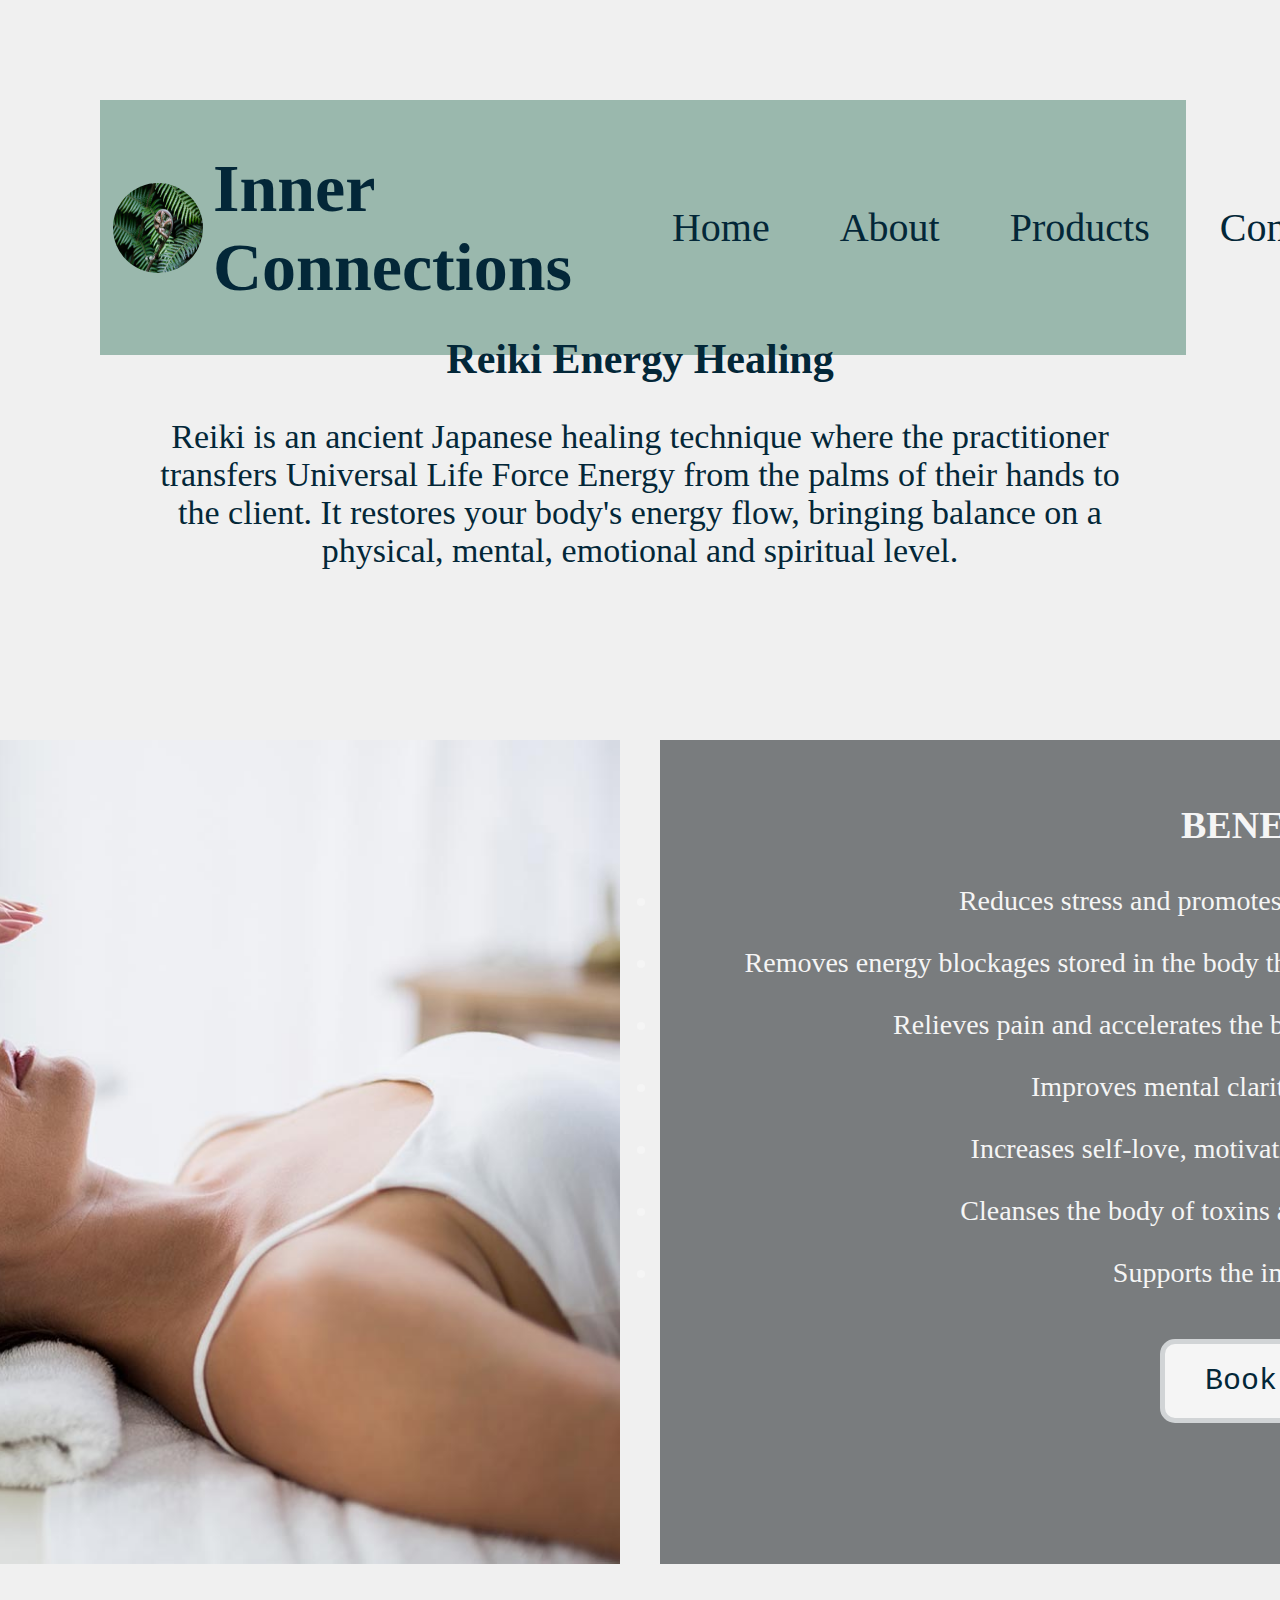
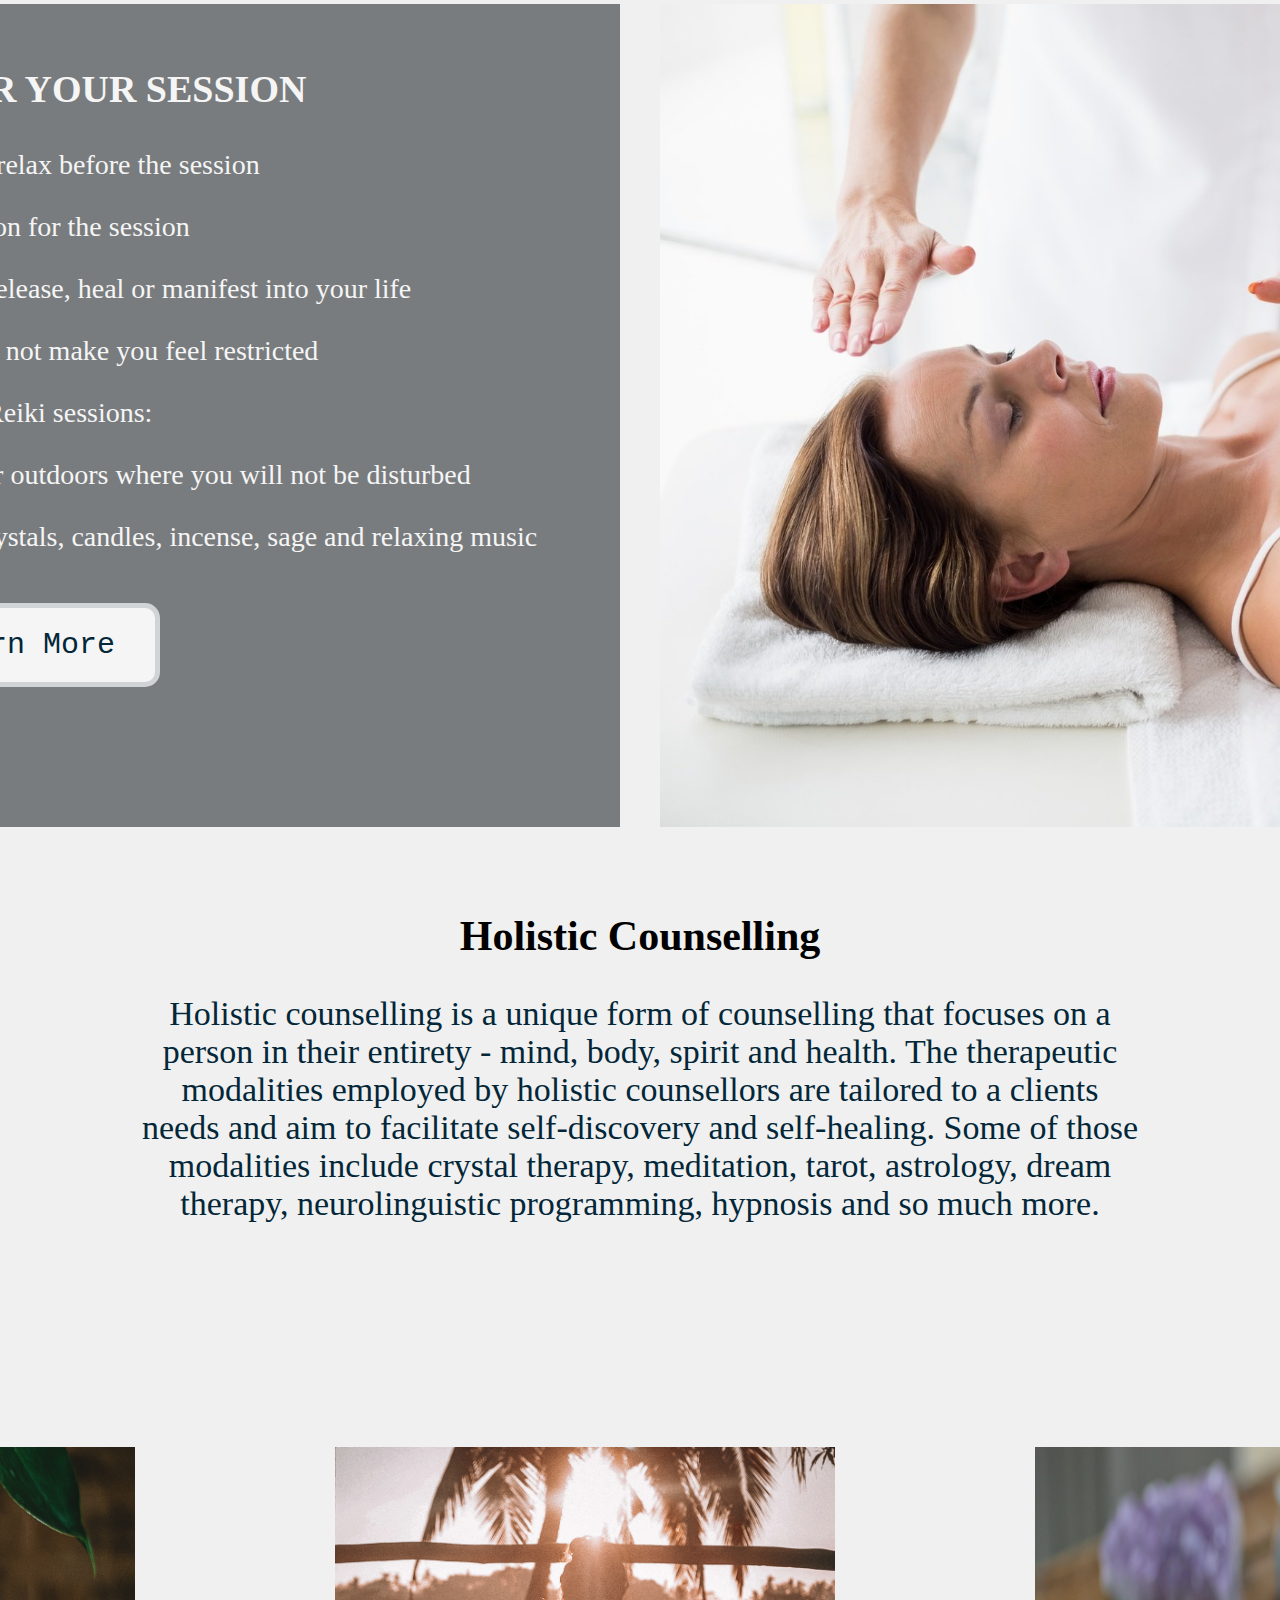
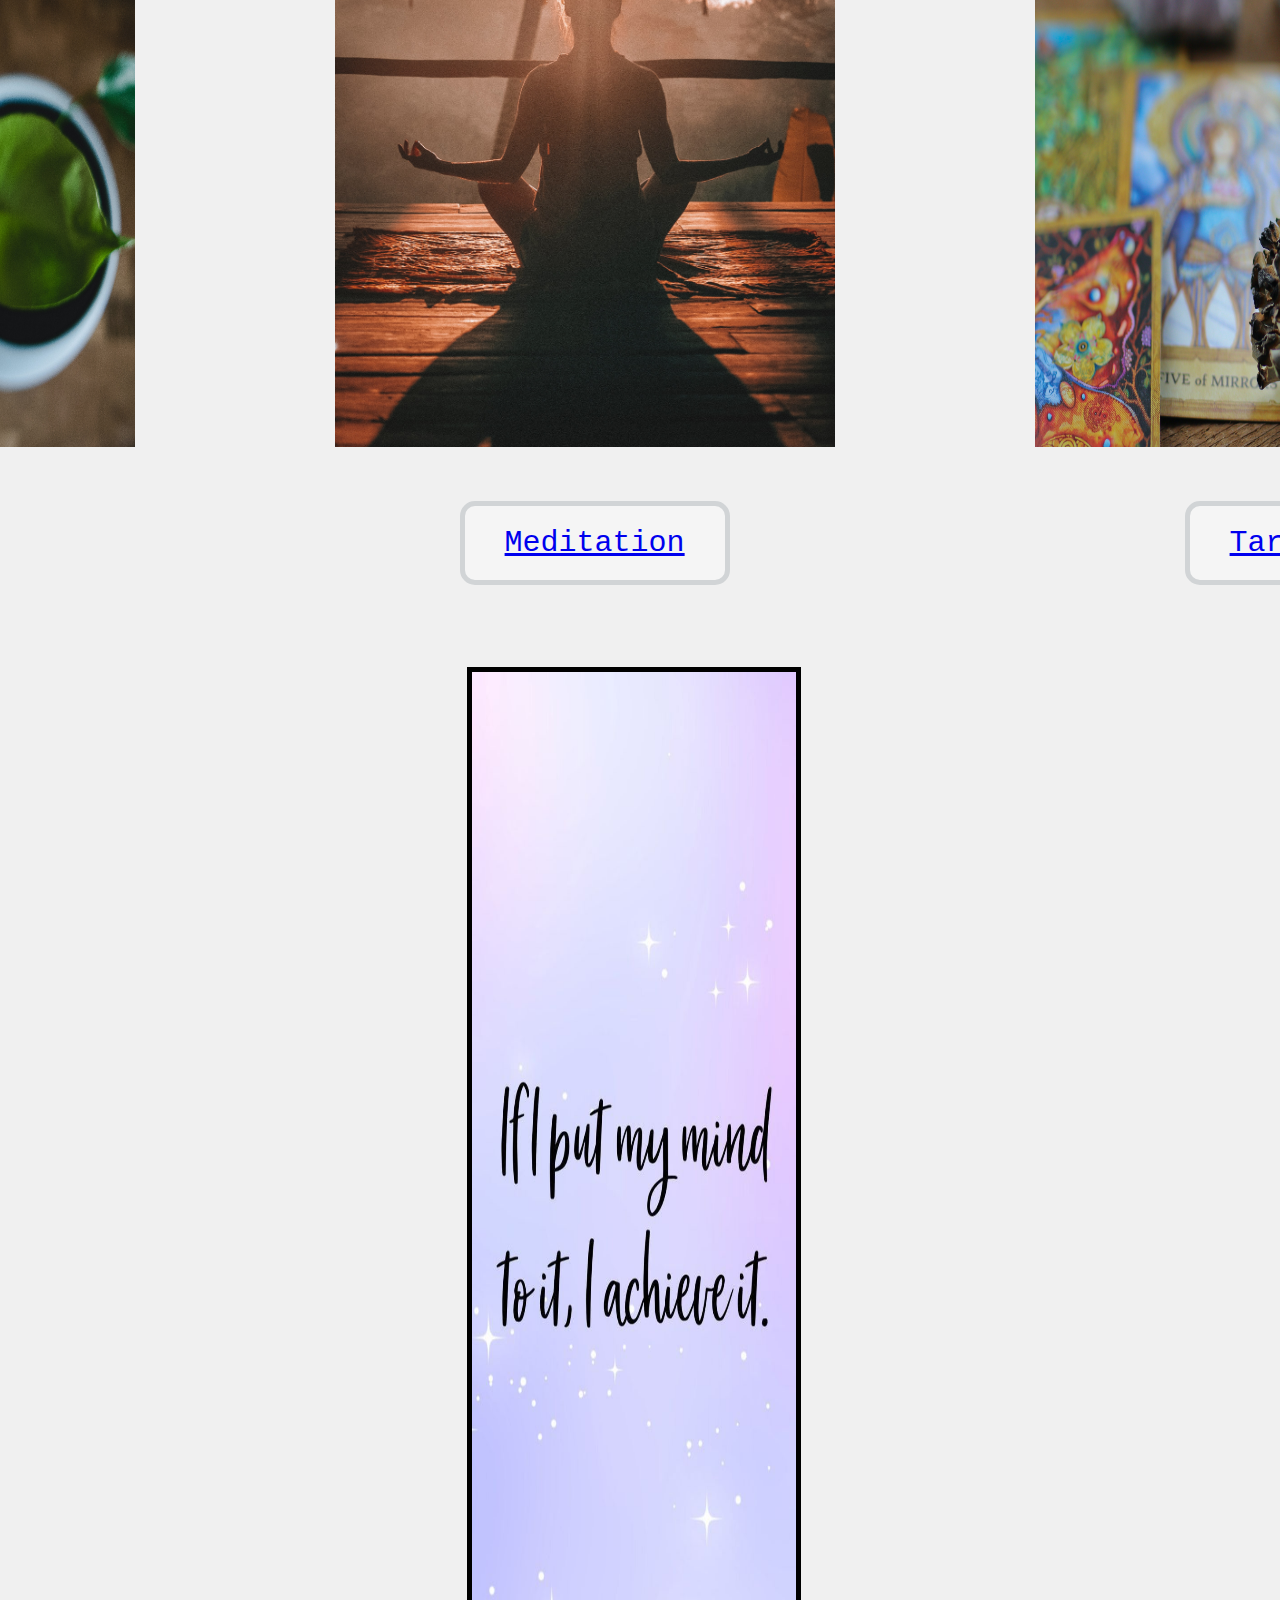
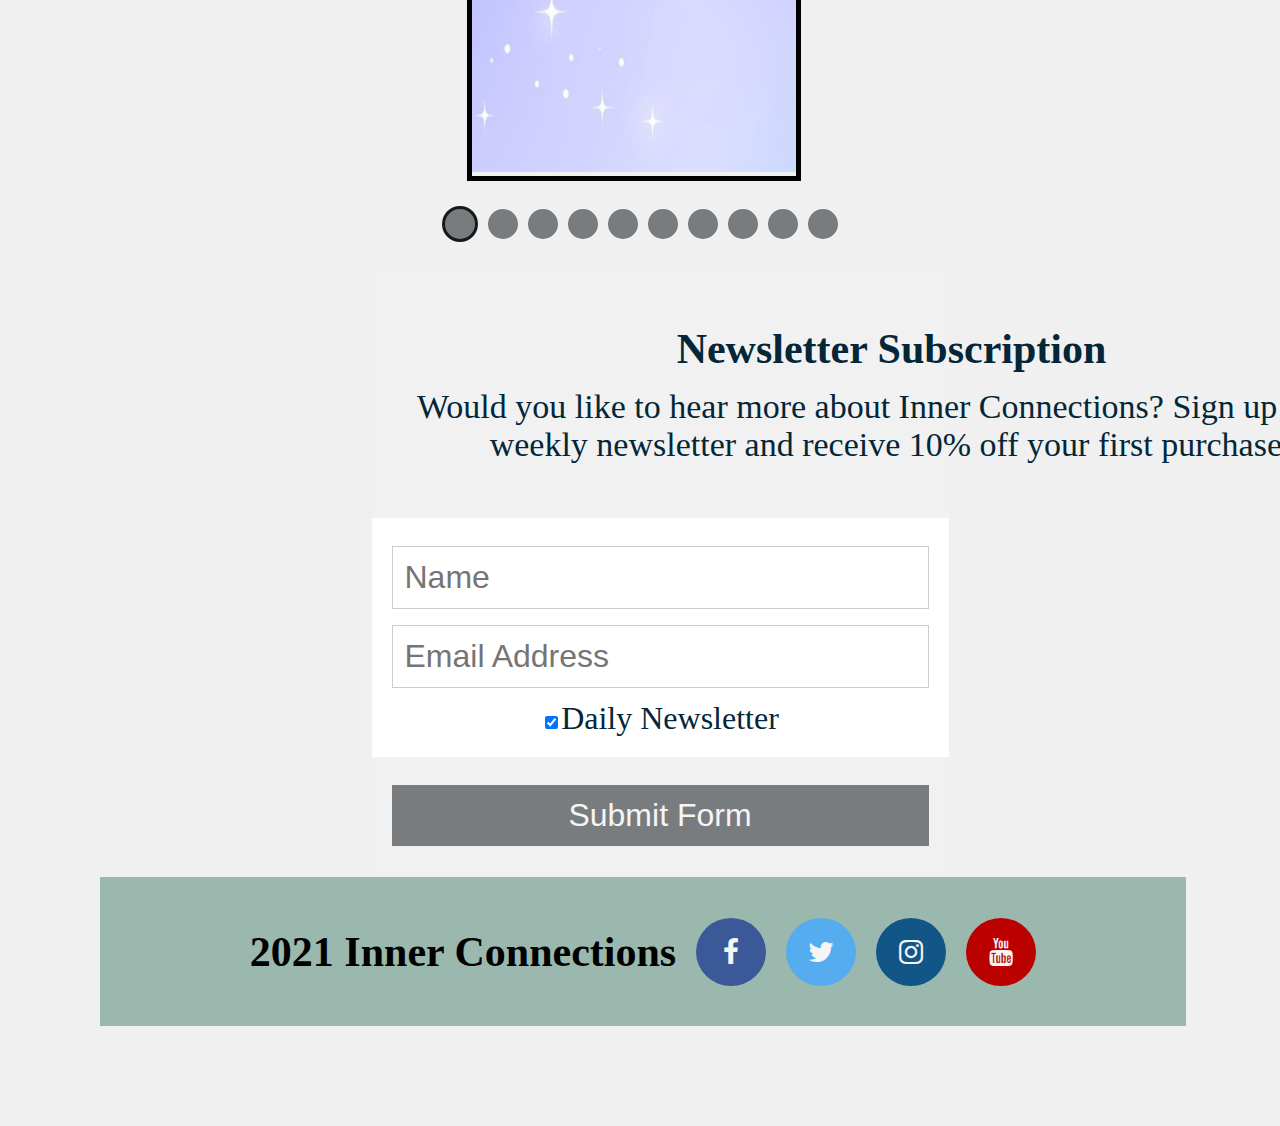
==== index.html @ 2526dccc "Initial commit" ====
<!DOCTYPE html>
<html lang="en">
<head>
  <meta charset="UTF-8">
  <meta name="viewport" content="width=device-width, initial-scale=1.0">
  <meta http-equiv="X-UA-Compatible" content="ie=edge">
  <link rel="stylesheet" href="css/main.css">
  <link rel="stylesheet" href="https://cdnjs.cloudflare.com/ajax/libs/font-awesome/4.7.0/css/font-awesome.min.css">
  <title>Inner Connections</title>
</head>
<body>

<header id="top">
<nav>
  <div class="inner_connections">
    <img class="logo" src="img/fern.jpg" alt="ic-logo">
    <h1>Inner Connections</h1>
    </div>
  <div class="navbar">
    <ul>
    <li><a href="#top">Home</a></li>
    <li><a href="#about">About</a></li>
    <li><a href="#products">Products</a></li>
    <li><a href="#contact">Contact</a></li>
    </ul>
</nav>
</header>

<section class="reiki-info">
  <div class="reiki-text">
  <h2 id="about">Reiki Energy Healing</h2>
  <p>Reiki is an ancient Japanese healing technique where the practitioner transfers Universal Life Force Energy from the palms of their hands to the client. It restores your body's energy flow, bringing balance on a physical, mental, emotional and spiritual level.</p>
  </div>
</section>

<section class="reiki-grid" width="100%" height="100%">
  <div class="reiki-row">
  <div class="reiki-column" style="background-color: #797c7e;">
    <img src="img/reiki-img1.jpeg" alt="reiki-img2" width="100%" height="100%">
  </div>
  <div class="reiki-column" style="background-color: #797c7e;">
    <h3>BENEFITS</h3>
    <ul>
    <li>Reduces stress and promotes relaxation and restful sleep</li>
    <li>Removes energy blockages stored in the body that results in physical and emotional imbalance</li>
    <li>Relieves pain and accelerates the body's natural self-healing process</li>
    <li>Improves mental clarity, memory and focus</li>
    <li>Increases self-love, motivation and sense of belonging</li>
    <li>Cleanses the body of toxins and supports organ function</li>
    <li>Supports the immune system</li>
    <button class="button1">Book Now</button>
    </ul>
  </div>
  </div>
  <div class="reiki-row">
    <div class="reiki-column" style="background-color: #797c7e;">
      <h3>PREPARING FOR YOUR SESSION</h3>
      <ul>
      <li>Give yourself time to relax before the session</li>
      <li>Set your intention for the session</li>
      <li>Think about anything you want to release, heal or manifest into your life</li>
      <li>Wear comfy clothes that do not make you feel restricted</li>
      <li>For distant Reiki sessions:</li>
      <li>Create a peaceful environment indoors or outdoors where you will not be disturbed</li>
      <li>Try using: cushions, blankets, essential oils, crystals, candles, incense, sage and relaxing music</li>
      <button class="button1">Learn More</button>
      </ul>
    </div>
    <div class="reiki-column" style="background-color: #797c7e;">
      <img src="img/reiki-img2.jpeg" alt="reiki-img1" width="100%" height="100%">
    </div>
  </div>
  </section>

  <section class="holistic-info">
    <div class="holistic-text">
      <h2 id="products">Holistic Counselling</h2>
      <p>Holistic counselling is a unique form of counselling that focuses on a person in their entirety - mind, body, spirit and health. The therapeutic modalities employed by holistic counsellors are tailored to a clients needs and aim to facilitate self-discovery and self-healing. Some of those modalities include crystal therapy, meditation, tarot, astrology, dream therapy, neurolinguistic programming, hypnosis and so much more.</p>
    </div>
  </section>

  <div class="feature_section" width="100%" height="100%">
    <div class="feature-images">
      <div class="feature_img--1">
        <img src="img/selenite.jpg" alt="feature_img 1" class="feature_img">
        <button class="imgButton"><a href="crystals.html" target="_blank">Crystals</a></button>
      </div>
      <div class="feature_img--2">
        <img src="img/meditation.jpg" alt="feature_img 2" class="feature_img">
        <button class="imgButton"><a href="meditation.html" target="_blank">Meditation</a></button>
      </div>
      <div class="feature_img--3">
        <img src="img/tarot.jpg" alt="feature_img 3" class="feature_img">
        <button class="imgButton"><a href="tarot.html" target="_blank">Tarot</a></button>
      </div>
    </div>
  </div>

  <div class="slide-container">
    <div class="slide fade">
        <img src="img/Motivational Quote 1.jpeg"></div>
    <div class="slide fade">
        <img src="img/Motivational Quote2.jpeg"></div>
    <div class="slide fade">
        <img src="img/Motivational Quotes3.jpeg"></div>
    <div class="slide fade">
        <img src="img/MotivationalQuotes4.jpeg"></div>
    <div class="slide fade">
        <img src="img/MotivationalQuote5.jpeg"></div>
    <div class="slide fade">
        <img src="img/Motivational Quotes6.jpeg"></div>
    <div class="slide fade">
        <img src="img/Motivational Quotes7.jpeg"></div>
    <div class="slide fade">
        <img src="img/Motivational Quotes8.jpeg"></div>
    <div class="slide fade">
        <img src="img/Motivational Quotes9.jpeg"></div>
    <div class="slide fade">
        <img src="img/Motivational Quote10.jpeg"></div>
  </div>

  <div>
    <a href="#" class="prev" title="Previous"<&#10094></a>
    <a href="#" class="next" title="Next"<&#10095></a>
  </div>

  <div class="dots-container">
    <span class="dot"></span>
    <span class="dot"></span>
    <span class="dot"></span>
    <span class="dot"></span>
    <span class="dot"></span>
    <span class="dot"></span>
    <span class="dot"></span>
    <span class="dot"></span>
    <span class="dot"></span>
    <span class="dot"></span>
  </div>

  <form action="/action_page.php">
    <div class="container" id="contact">
      <h2>Newsletter Subscription</h2>
      <p>Would you like to hear more about Inner Connections? Sign up to our weekly newsletter and receive 10% off your first purchase!</p>
    </div>

    <div class="container" style="background-color:white">
      <input type="text" placeholder="Name" name="name" required>
      <input type="text" placeholder="Email Address" name="mail" required>
      <label>
        <input type="checkbox" checked="checked" name="subscribe">Daily Newsletter
      </label>
    </div>

    <div class="container">
      <input type="submit" value="Submit Form">
    </div>
  </form>

  <!-- <section class="playlist-container">
    <div class="playlist">
      <h4>Meditation Playlist</h4>
    </div>
  </section> -->

  <footer>
    <h2>2021 Inner Connections</h2>
    <a href="#" class="fa fa-facebook"></a>
    <a href="#" class="fa fa-twitter"></a>
    <a href="#" class="fa fa-instagram"></a>
    <a href="#" class="fa fa-youtube"></a>
  </footer>

  <script src="js/script.js"></script>
</body>
</html>
---- css/main.css ----
body {
  margin: 100px;
  padding: 0;
  background: rgb(240, 240, 240);
  font-family: 'Enriqueta', 'Arial', serif;
}

header {
  height: 120px;
  font-size: 34px;
  font-family: fantasy;
}

nav {
  display: flex;
  width: 100%;
  align-items: center;
  justify-content: space-between;
  border-top-style: double;
  border-bottom-style: double;
  border-left-style: double;
  border-right-style: double;
  border-color: transparent;
  background-color: #9ab8ad;
}

.navbar ul,
.navbar li {
  display: flex;
  padding-left: 50px;
  padding-right: 20px;
  list-style: none;
}

.navbar a {
  display: flex;
  text-decoration: none;
  font-size: 40px;
  color: #032738
}

.inner_connections {
  display: flex;
  align-items: center;
  color: #032738;
}

.logo {
  width: 90px;
  height: 90px;
  margin: 10px;
  border-radius: initial;
  border-radius: 180px;
}

.reiki-info {
  height: 320px;
  margin: 40px;
  margin-top: 80px;
  text-align: center;
  color: #032738;
}

.reiki-text {
  display: inline-block;
  font-family: fantasy;
}

.reiki-info h2 {
  display: flex;
  justify-content: center;
  align-items: center;
  font-size: 42px;
}

.reiki-info p {
  inline-size: 1000px;
  text-align: center;
  font-size: 34px;
}

.reiki-grid {
  display: grid;
  margin-top: 120px;
  margin-bottom: 50px;
  justify-content: center;
  grid-gap: 40px;
  grid-template-columns: minmax(2500px, 1000px);
  color: whitesmoke;
  font-family: fantasy;
}

.reiki-row {
  display: flex;
  column-gap: 40px;
}

.reiki-column {
  flex: 50%;
}

.reiki-row ul {
  display: inline;
  align-items: center;
  text-align: center;
  font-size: 28px;
}

.reiki-column li {
  margin-top: 30px;
}

.reiki-row h3 {
  display: flex;
  margin-bottom: -50px;
  line-height: 2.5;
  justify-content: center;
  text-align: center;
  font-size: 38px;
}

@media screen and (max-width: 600px) {
  .reiki-column {
    width: 100%
  }
}

.button1,
.imgButton {
  display: flex;
  margin: 10px 10px;
  margin-left: 500px;
  margin-top: 50px;
  padding: 20px 40px;
  justify-content: center;
  align-items: center;
  transition-duration: 0.5s;
  cursor: pointer;
  background-color: whitesmoke;
  border: 5px solid #d1d4d6;
  border-radius: 15px;
  color: whitesmoke;
  text-align: center;
  text-decoration: none;
  font-family: monospace;
  font-size: 30px;
  color: #032738;
}

.imgButton {
  margin-left: 25%;
  margin-top: 50px;
}

.button1:hover,
.imgButton:hover {
  background-color: #d1d4d6;
  color: whitesmoke;
}

.holistic-info {
  display: block;
  height: 320px;
  margin: 40px;
  text-align: center;
  position: relative;
  font-family: fantasy;
}

.holistic-text {
  display: inline-block;
}

.holistic-info h2 {
  display: flex;
  justify-content: center;
  align-items: center;
  font-size: 42px;
}

.holistic-info p {
  inline-size: 1000px;
  text-align: center;
  font-style: normal;
  font-size: 34px;
  color: #032738;
}

.feature_section {
  display: flex;
  width: 65%;
  height: 800px;
  margin-left: 17%;
  margin-right: 9%;
  margin-top: 160px;
  padding-top: 70px;
  justify-content: center;
}

.feature-images {
  display: grid;
  margin-top: 20px;
  grid-gap: 200px;
}

.feature_img {
  width: 500px;
  height: 600px;
}

.feature_img--1 {
  grid-column-start: 1;
  grid-column-end: 3;
  grid-row-start: 1;
  grid-row-end: 3;
}

.feature_img--2 {
  grid-column-start: 3;
  grid-column-end: 5;
  grid-row-start: 1;
  grid-row-end: 3;
}

.feature_img--3 {
  grid-column-start: 5;
  grid-column-end: 9;
  grid-row-start: 1;
  grid-row-end: 3;
}

.slide-container {
  display: inline-block;
  margin-left: 34%;
  margin-top: 40px;
  width: 30%;
  justify-content: center;
  align-items: center;
  border-top-style: solid;
  border-bottom-style: solid;
  border-left-style: solid;
  border-right-style: solid;
  border-color: black;
  border-width: thick;
}

.slide-container .slide {
  display: flex;
  width: 100%;
}

.slide-container .slide img {
  width: 100%;
  height: 1100px;
}

.dots-container {
  display: flex;
  padding: 20px;
  justify-content: center;
  align-items: center;
}

.dots-container .dot {
  width: 30px;
  height: 30px;
  margin: 5px;
  cursor: pointer;
  border-radius: 50%;
  background-color: #797c7e;
}

.dots-container .dot.active {
  border: 3px solid rgba(0, 0, 0, 0.8);
}

form {
  border: 3px solid #f1f1f1;
  font-family: Arial;
}

.container {
  display: inline-grid;
  width: 50%;
  margin-right: 20%;
  margin-left: 25%;
  padding: 20px;
  justify-items: center;
  align-items: center;
  background-color: #f1f1f1;
  font-size: xx-large;
  color: #032738;
  font-family: fantasy;
}

.container h2 {
  display: flex;
  justify-content: center;
  align-items: center;
  font-size: 42px;
}

.container p {
  margin-top: -20px;
  inline-size: 1000px;
  text-align: center;
  font-style: normal;
  font-size: 34px;
}

input[type=text], input[type=submit] {
  display: inline-block;
  width: 100%;
  padding: 12px;
  margin: 8px 0;
  box-sizing: border-box;
  border: 1px solid #ccc;
  font-size: xx-large;
}

input[type=checkbox] {
  margin-top: 20px;
}

/* input[type='checkbox'] {
    -webkit-appearance:none;
    width:30px;
    height:30px;
    background:white;
    border-radius:5px;
    border:2px solid #555;
}
input[type='checkbox']:checked {
    background: #abd;
} */

input[type=submit] {
  border: none;
  cursor: pointer;
  background-color: #797c7e;
  color: whitesmoke;
  font-size: xx-large;
}

input[type=submit]:hover {
  opacity: 0.8;
}

footer {
  display: flex;
  width: 100%;
  height: 143.2px;
  grid-gap: 20px;
  justify-content: center;
  align-items: center;
  border-top-style: double;
  border-bottom-style: double;
  border-left-style: double;
  border-right-style: double;
  border-color: transparent;
  background-color: #9ab8ad;
  font-size: 28px;
  font-family: fantasy;
}

.fa {
  width: 30px;
  padding: 20px;
  text-align: center;
  text-decoration: none;
  border-radius: 50%;
  font-size: 30px;
}

.fa:hover {
    opacity: 0.7;
}

.fa-facebook {
  background: #3B5998;
  color: whitesmoke;
}

.fa-twitter {
  background: #55ACEE;
  color: whitesmoke;
}

.fa-youtube {
  background: #bb0000;
  color: whitesmoke;
}

.fa-instagram {
  background: #125688;
  color: whitesmoke;
}

/* Color Palette

Background colors:
1. rgb(240, 240, 240)
2. #9ab8ad
3. #797c7e
4. rgba(0, 0, 0, 0.8)
5. #f1f1f1
6. #3B5998
7. #55ACEE
8. #125688
9. #bb0000

Border colors:
1. #d1d4d6
2. rgba(0, 0, 0, 0.8)
3. #f1f1f1
4. #ccc

Font colors:
1. #032738
2. whitesmoke



/
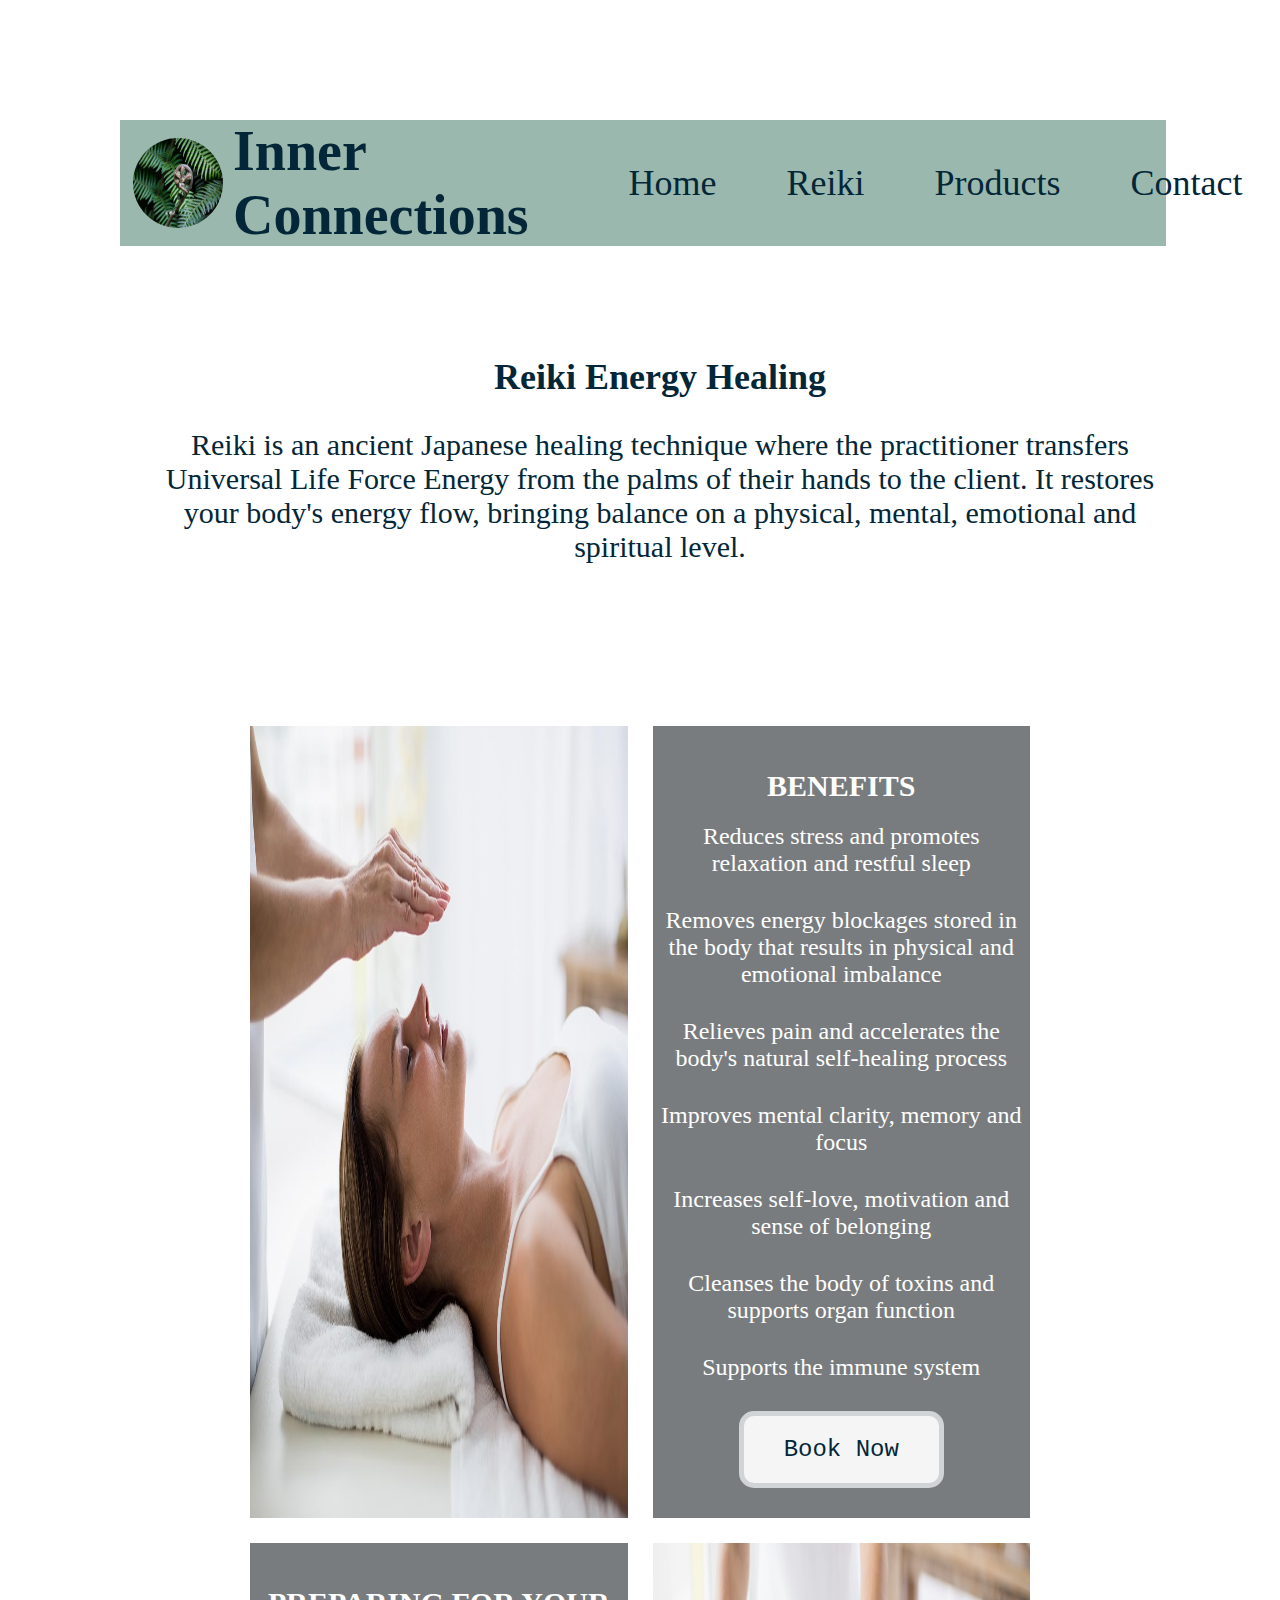
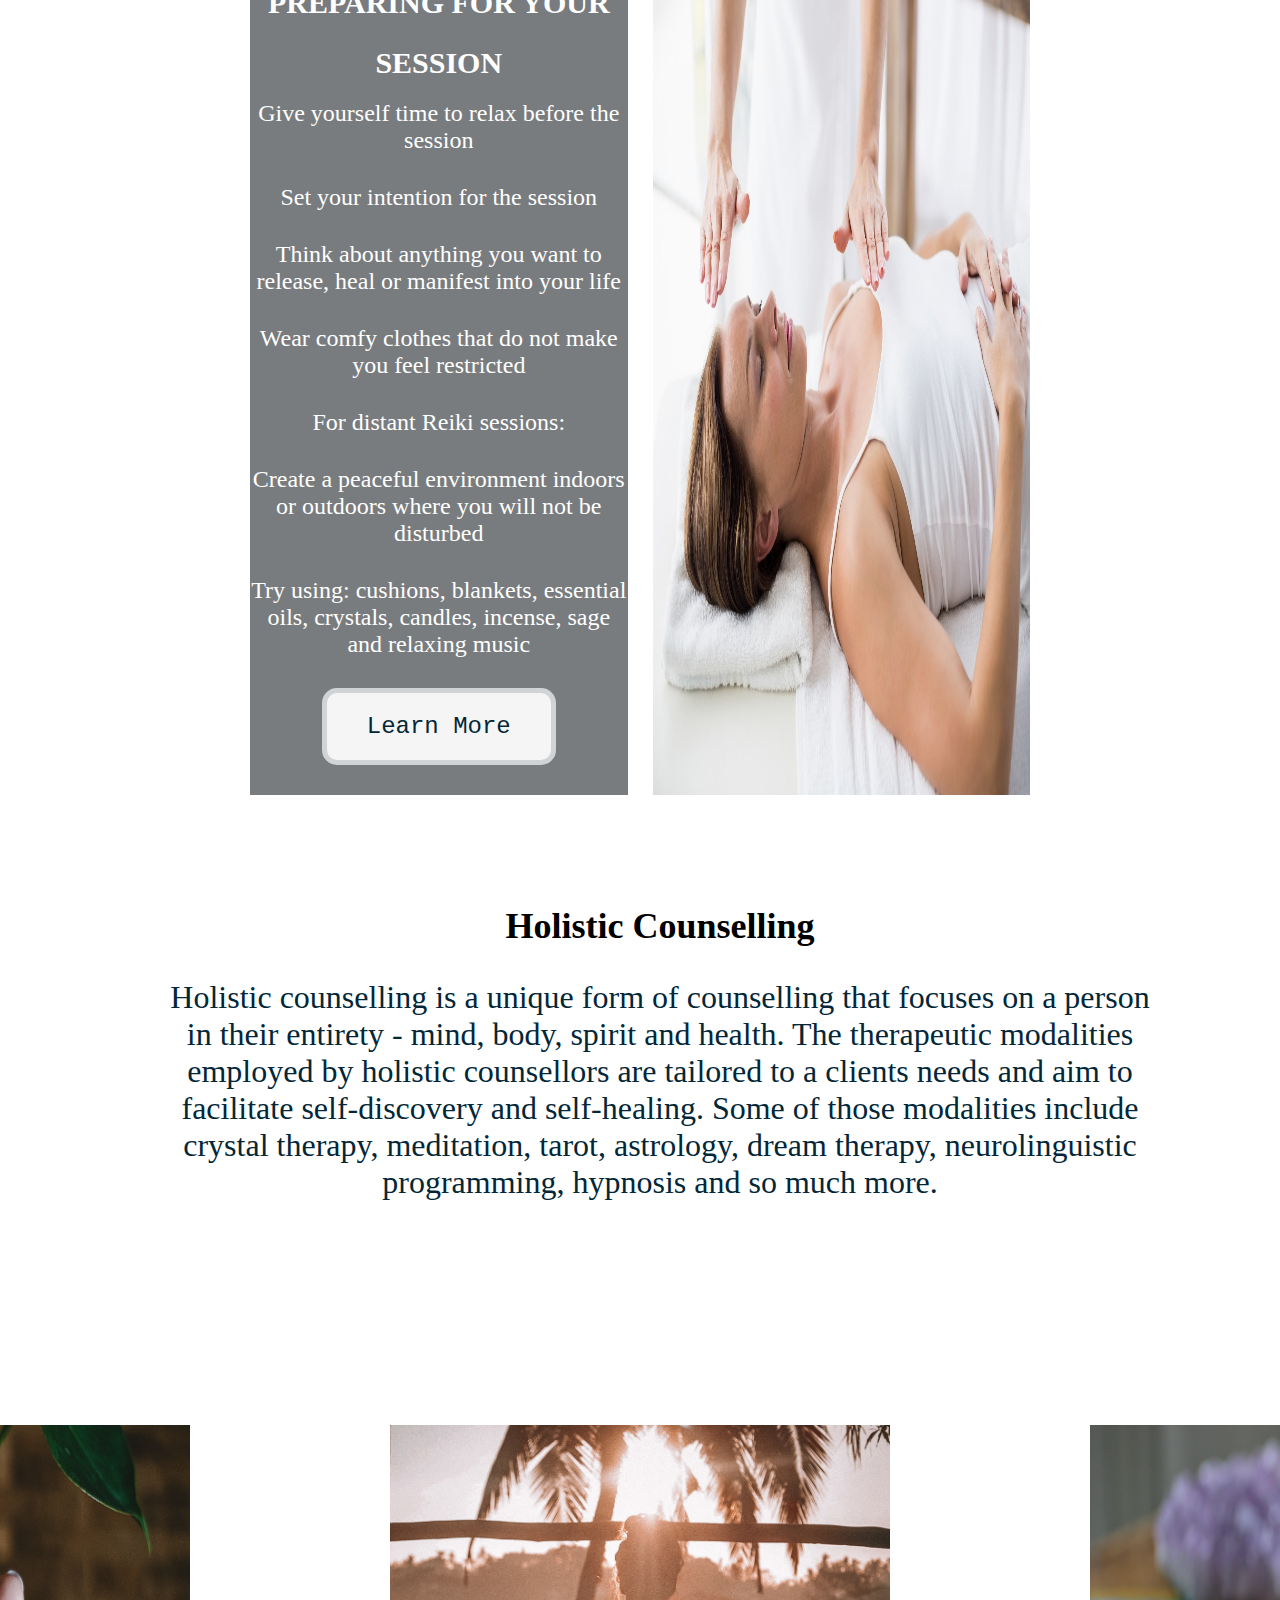
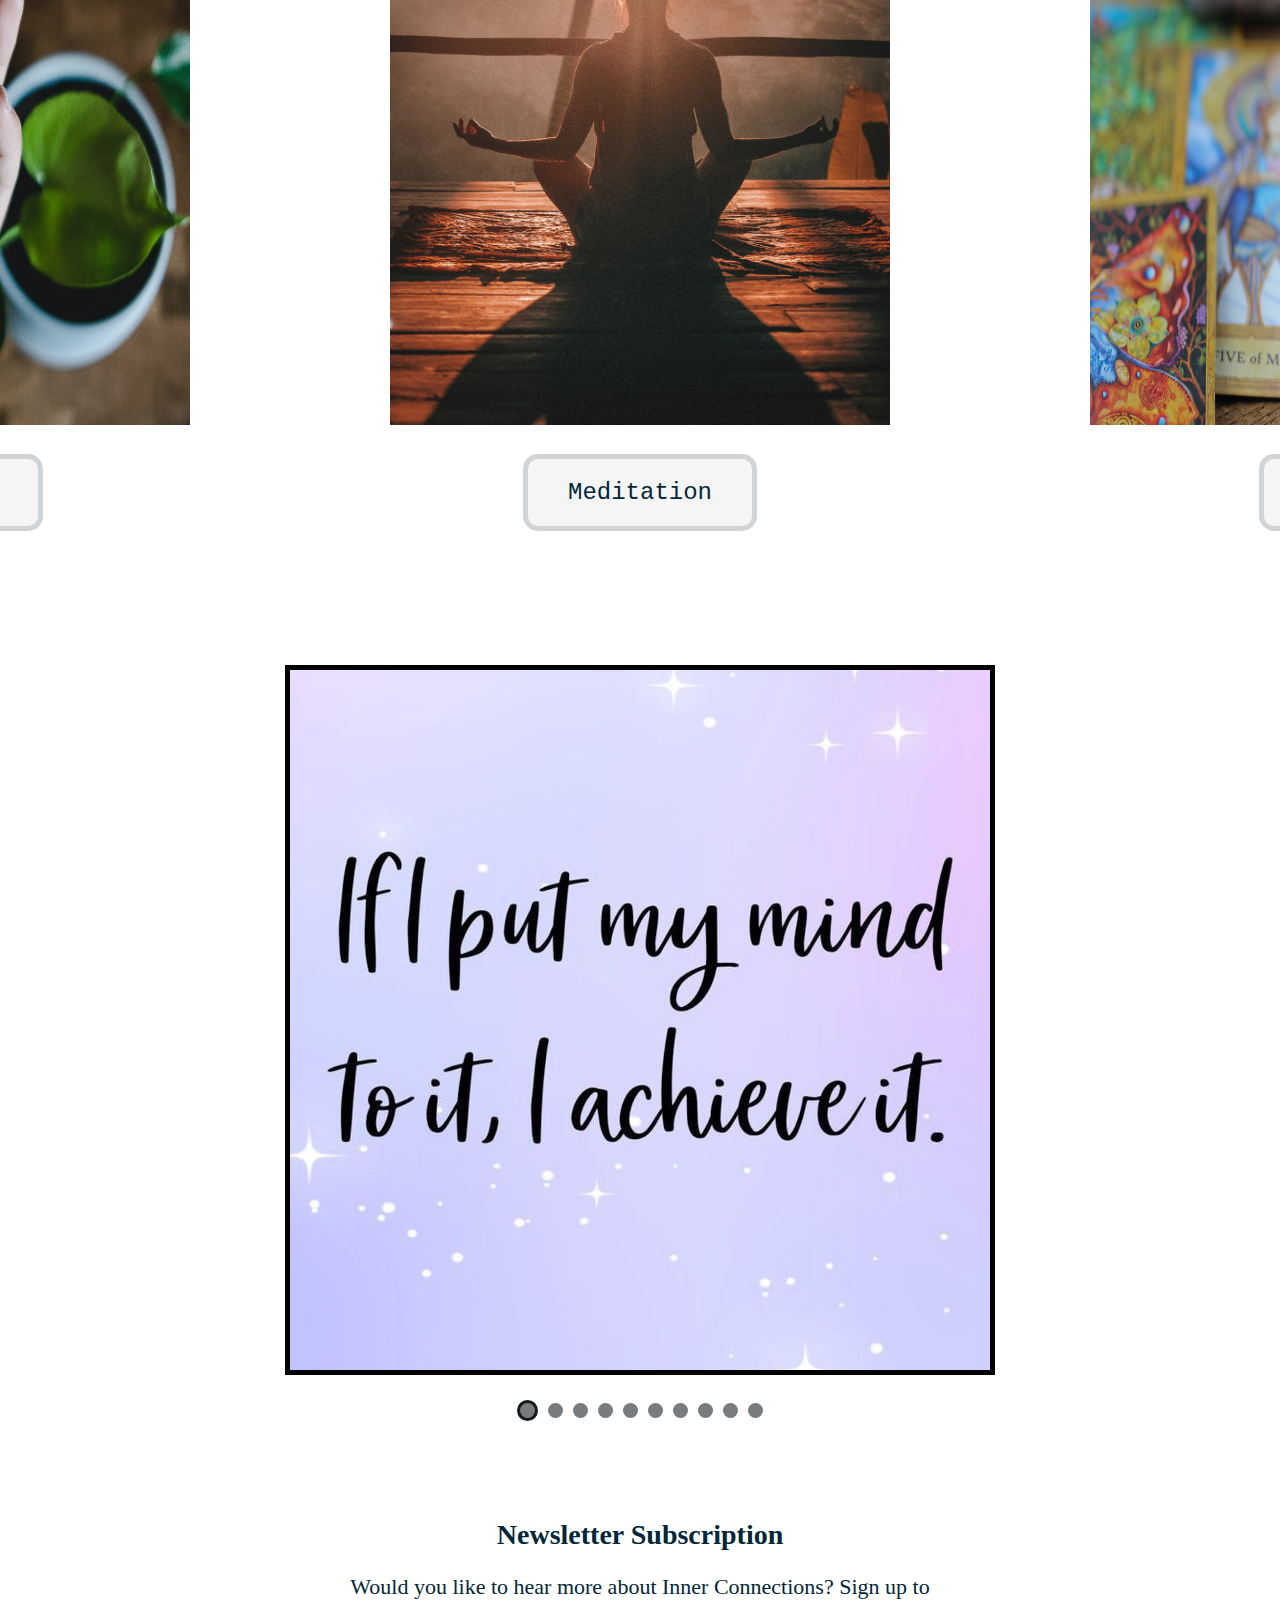
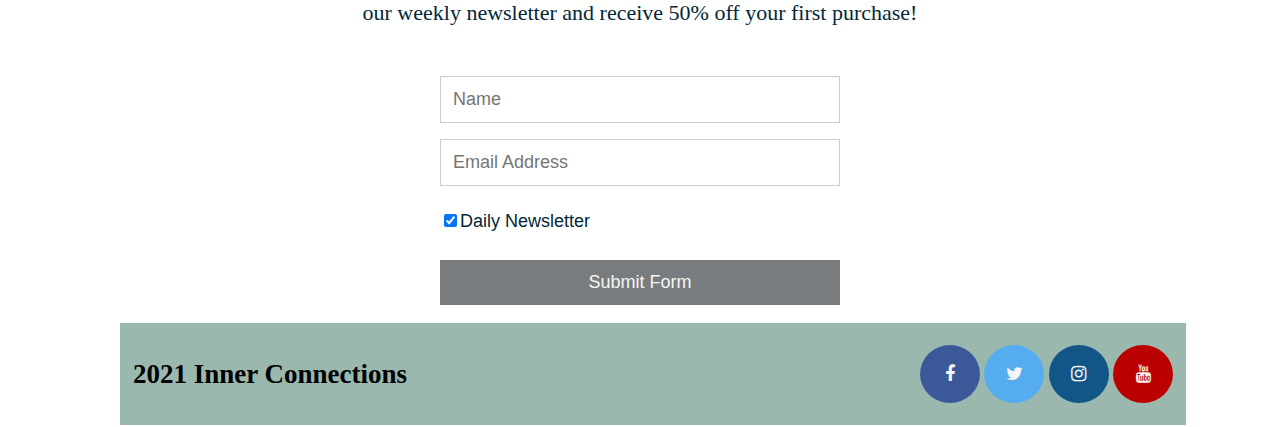
==== commit 05966d72: "Update the content on the homepage" ====
--- a/index.html
+++ b/index.html
@@ -19,7 +19,7 @@
   <div class="navbar">
     <ul>
     <li><a href="#top">Home</a></li>
-    <li><a href="#about">About</a></li>
+    <li><a href="#reiki">Reiki</a></li>
     <li><a href="#products">Products</a></li>
     <li><a href="#contact">Contact</a></li>
     </ul>
@@ -28,15 +28,14 @@
 
 <section class="reiki-info">
   <div class="reiki-text">
-  <h2 id="about">Reiki Energy Healing</h2>
+  <h2 id="reiki">Reiki Energy Healing</h2>
   <p>Reiki is an ancient Japanese healing technique where the practitioner transfers Universal Life Force Energy from the palms of their hands to the client. It restores your body's energy flow, bringing balance on a physical, mental, emotional and spiritual level.</p>
   </div>
 </section>
 
-<section class="reiki-grid" width="100%" height="100%">
-  <div class="reiki-row">
+<section class="reiki-grid" height="100%">
   <div class="reiki-column" style="background-color: #797c7e;">
-    <img src="img/reiki-img1.jpeg" alt="reiki-img2" width="100%" height="100%">
+    <img src="img/reiki-img1.jpeg" alt="reiki-img1" width="100%" height="100%">
   </div>
   <div class="reiki-column" style="background-color: #797c7e;">
     <h3>BENEFITS</h3>
@@ -51,8 +50,6 @@
     <button class="button1">Book Now</button>
     </ul>
   </div>
-  </div>
-  <div class="reiki-row">
     <div class="reiki-column" style="background-color: #797c7e;">
       <h3>PREPARING FOR YOUR SESSION</h3>
       <ul>
@@ -67,9 +64,8 @@
       </ul>
     </div>
     <div class="reiki-column" style="background-color: #797c7e;">
-      <img src="img/reiki-img2.jpeg" alt="reiki-img1" width="100%" height="100%">
+      <img src="img/reiki-img2.jpeg" alt="reiki-img2" width="100%" height="100%">
     </div>
-  </div>
   </section>
 
   <section class="holistic-info">
@@ -98,23 +94,23 @@
 
   <div class="slide-container">
     <div class="slide fade">
-        <img src="img/Motivational Quote 1.jpeg"></div>
+        <img src="img/Motivational Quote1.jpeg"></div>
     <div class="slide fade">
         <img src="img/Motivational Quote2.jpeg"></div>
     <div class="slide fade">
-        <img src="img/Motivational Quotes3.jpeg"></div>
+        <img src="img/Motivational Quote3.jpeg"></div>
     <div class="slide fade">
-        <img src="img/MotivationalQuotes4.jpeg"></div>
+        <img src="img/Motivational Quote4.jpeg"></div>
     <div class="slide fade">
-        <img src="img/MotivationalQuote5.jpeg"></div>
+        <img src="img/Motivational Quote5.jpeg"></div>
     <div class="slide fade">
-        <img src="img/Motivational Quotes6.jpeg"></div>
+        <img src="img/Motivational Quote6.jpeg"></div>
     <div class="slide fade">
-        <img src="img/Motivational Quotes7.jpeg"></div>
+        <img src="img/Motivational Quote7.jpeg"></div>
     <div class="slide fade">
-        <img src="img/Motivational Quotes8.jpeg"></div>
+        <img src="img/Motivational Quote8.jpeg"></div>
     <div class="slide fade">
-        <img src="img/Motivational Quotes9.jpeg"></div>
+        <img src="img/Motivational Quote9.jpeg"></div>
     <div class="slide fade">
         <img src="img/Motivational Quote10.jpeg"></div>
   </div>
@@ -140,7 +136,7 @@
   <form action="/action_page.php">
     <div class="container" id="contact">
       <h2>Newsletter Subscription</h2>
-      <p>Would you like to hear more about Inner Connections? Sign up to our weekly newsletter and receive 10% off your first purchase!</p>
+      <p>Would you like to hear more about Inner Connections? Sign up to our weekly newsletter and receive 50% off your first purchase!</p>
     </div>
 
     <div class="container" style="background-color:white">
@@ -162,12 +158,15 @@
     </div>
   </section> -->
 
-  <footer>
+    <div id="footer">
     <h2>2021 Inner Connections</h2>
-    <a href="#" class="fa fa-facebook"></a>
-    <a href="#" class="fa fa-twitter"></a>
-    <a href="#" class="fa fa-instagram"></a>
-    <a href="#" class="fa fa-youtube"></a>
+    <div>
+      <a href="#social-media" class="fa fa-facebook"></a>
+      <a href="#social-media" class="fa fa-twitter"></a>
+      <a href="#social-media" class="fa fa-instagram"></a>
+      <a href="#social-media" class="fa fa-youtube"></a>
+    </div>
+    </div>
   </footer>
 
   <script src="js/script.js"></script>
--- a/css/main.css
+++ b/css/main.css
@@ -1,19 +1,24 @@
-body {
-  margin: 100px;
+body, html {
+  margin: 60px;
   padding: 0;
-  background: rgb(240, 240, 240);
+  height: 100%;
   font-family: 'Enriqueta', 'Arial', serif;
 }
 
+a {
+  text-decoration: none;
+  color: #032738;
+}
+
 header {
+  font-size: 28px;
+  font-family: fantasy;
+}
+
+nav {
+  display: flex;
+  width: 100%;
   height: 120px;
-  font-size: 34px;
-  font-family: fantasy;
-}
-
-nav {
-  display: flex;
-  width: 100%;
   align-items: center;
   justify-content: space-between;
   border-top-style: double;
@@ -34,8 +39,7 @@
 
 .navbar a {
   display: flex;
-  text-decoration: none;
-  font-size: 40px;
+  font-size: 36px;
   color: #032738
 }
 
@@ -70,67 +74,54 @@
   display: flex;
   justify-content: center;
   align-items: center;
-  font-size: 42px;
+  font-size: 36px;
 }
 
 .reiki-info p {
   inline-size: 1000px;
   text-align: center;
-  font-size: 34px;
+  font-size: 30px;
 }
 
 .reiki-grid {
   display: grid;
-  margin-top: 120px;
+  margin: auto;
+  margin-top: 80px;
   margin-bottom: 50px;
   justify-content: center;
-  grid-gap: 40px;
-  grid-template-columns: minmax(2500px, 1000px);
-  color: whitesmoke;
-  font-family: fantasy;
-}
-
-.reiki-row {
-  display: flex;
-  column-gap: 40px;
-}
-
-.reiki-column {
-  flex: 50%;
-}
-
-.reiki-row ul {
+  grid-gap: 25px;
+  max-width: 75%;
+  grid-template-columns: 1fr 1fr;
+  color: white;
+  font-family: fantasy;
+}
+
+.reiki-column ul {
   display: inline;
   align-items: center;
   text-align: center;
-  font-size: 28px;
+  font-size: 24px;
 }
 
 .reiki-column li {
   margin-top: 30px;
 }
 
-.reiki-row h3 {
+.reiki-column h3 {
   display: flex;
   margin-bottom: -50px;
-  line-height: 2.5;
-  justify-content: center;
-  text-align: center;
-  font-size: 38px;
-}
-
-@media screen and (max-width: 600px) {
-  .reiki-column {
-    width: 100%
-  }
+  line-height: 2.0;
+  justify-content: center;
+  text-align: center;
+  font-size: 30px;
 }
 
 .button1,
 .imgButton {
   display: flex;
-  margin: 10px 10px;
-  margin-left: 500px;
-  margin-top: 50px;
+  margin: auto;
+  margin-top: 30px;
+  margin-bottom: 30px;
   padding: 20px 40px;
   justify-content: center;
   align-items: center;
@@ -139,17 +130,16 @@
   background-color: whitesmoke;
   border: 5px solid #d1d4d6;
   border-radius: 15px;
-  color: whitesmoke;
   text-align: center;
   text-decoration: none;
   font-family: monospace;
-  font-size: 30px;
+  font-size: 24px;
   color: #032738;
 }
 
 .imgButton {
-  margin-left: 25%;
-  margin-top: 50px;
+  margin:auto;
+  margin-top: 25px;
 }
 
 .button1:hover,
@@ -162,6 +152,7 @@
   display: block;
   height: 320px;
   margin: 40px;
+  margin-top: 80px;
   text-align: center;
   position: relative;
   font-family: fantasy;
@@ -175,31 +166,30 @@
   display: flex;
   justify-content: center;
   align-items: center;
-  font-size: 42px;
+  font-size: 36px;
 }
 
 .holistic-info p {
   inline-size: 1000px;
   text-align: center;
   font-style: normal;
-  font-size: 34px;
+  font-size: 32px;
   color: #032738;
 }
 
 .feature_section {
   display: flex;
+  margin: auto;
   width: 65%;
   height: 800px;
-  margin-left: 17%;
-  margin-right: 9%;
-  margin-top: 160px;
+  margin-top: 80px;
   padding-top: 70px;
   justify-content: center;
 }
 
 .feature-images {
-  display: grid;
-  margin-top: 20px;
+  display: flex;
+  margin-top: 80px;
   grid-gap: 200px;
 }
 
@@ -229,13 +219,50 @@
   grid-row-end: 3;
 }
 
+.meditation h1,
+.tarot h1,
+.crystals h1 {
+  display: flex;
+  margin: auto;
+  font-size: 40px;
+  font-family: fantasy;
+}
+
+.bgimg {
+  background-color: #9ab8ad;
+  height: 100%;
+  background-position: center;
+  background-size: cover;
+  position: relative;
+  color: #032738;
+  font-family: fantasy;
+  font-size: 24px;
+}
+
+.topleft {
+  position: absolute;
+  top: 0;
+  left: 20px;
+}
+
+.middle {
+  position: absolute;
+  top: 50%;
+  left: 50%;
+  transform: translate(-50%, -50%);
+  text-align: center;
+}
+
 .slide-container {
-  display: inline-block;
-  margin-left: 34%;
-  margin-top: 40px;
-  width: 30%;
-  justify-content: center;
-  align-items: center;
+  display: flex;
+  margin: auto;
+  margin-top: 120px;
+  max-width: 700px;
+  max-height: 700px;
+  justify-content: center;
+  align-items: center;
+  overflow: hidden;
+  object-fit: contain;
   border-top-style: solid;
   border-bottom-style: solid;
   border-left-style: solid;
@@ -244,26 +271,17 @@
   border-width: thick;
 }
 
-.slide-container .slide {
-  display: flex;
-  width: 100%;
-}
-
-.slide-container .slide img {
-  width: 100%;
-  height: 1100px;
-}
-
 .dots-container {
   display: flex;
+  margin-bottom: 40px;
   padding: 20px;
   justify-content: center;
   align-items: center;
 }
 
 .dots-container .dot {
-  width: 30px;
-  height: 30px;
+  width: 15px;
+  height: 15px;
   margin: 5px;
   cursor: pointer;
   border-radius: 50%;
@@ -277,35 +295,32 @@
 form {
   border: 3px solid #f1f1f1;
   font-family: Arial;
+  border: transparent;
 }
 
 .container {
-  display: inline-grid;
-  width: 50%;
-  margin-right: 20%;
-  margin-left: 25%;
-  padding: 20px;
-  justify-items: center;
-  align-items: center;
-  background-color: #f1f1f1;
-  font-size: xx-large;
-  color: #032738;
-  font-family: fantasy;
+  max-width: 400px;
+  margin: auto;
+  padding: 10px;
+  align-items: center;
+  color: #032738;
+  font-size: large;
 }
 
 .container h2 {
-  display: flex;
-  justify-content: center;
-  align-items: center;
-  font-size: 42px;
+  font-size: 28px;
+  text-align: center;
+  font-family: fantasy;
 }
 
 .container p {
-  margin-top: -20px;
-  inline-size: 1000px;
-  text-align: center;
-  font-style: normal;
-  font-size: 34px;
+  text-align: center;
+  font-size: 22px;
+  font-family: fantasy;
+}
+
+#contact {
+  max-width: 600px;
 }
 
 input[type=text], input[type=submit] {
@@ -315,43 +330,32 @@
   margin: 8px 0;
   box-sizing: border-box;
   border: 1px solid #ccc;
-  font-size: xx-large;
+  font-size: large;
 }
 
 input[type=checkbox] {
   margin-top: 20px;
-}
-
-/* input[type='checkbox'] {
-    -webkit-appearance:none;
-    width:30px;
-    height:30px;
-    background:white;
-    border-radius:5px;
-    border:2px solid #555;
-}
-input[type='checkbox']:checked {
-    background: #abd;
-} */
+  text-align: center;
+}
 
 input[type=submit] {
   border: none;
   cursor: pointer;
   background-color: #797c7e;
   color: whitesmoke;
-  font-size: xx-large;
+  font-size: large;
 }
 
 input[type=submit]:hover {
   opacity: 0.8;
 }
 
-footer {
+#footer {
   display: flex;
   width: 100%;
-  height: 143.2px;
-  grid-gap: 20px;
-  justify-content: center;
+  padding: 10px;
+  margin-bottom: 40px;
+  justify-content: space-between;
   align-items: center;
   border-top-style: double;
   border-bottom-style: double;
@@ -359,12 +363,12 @@
   border-right-style: double;
   border-color: transparent;
   background-color: #9ab8ad;
-  font-size: 28px;
+  font-size: 18px;
   font-family: fantasy;
 }
 
 .fa {
-  width: 30px;
+  width: 20px;
   padding: 20px;
   text-align: center;
   text-decoration: none;
@@ -408,12 +412,15 @@
 7. #55ACEE
 8. #125688
 9. #bb0000
+10. #348f50
+11. #56b4d3
 
 Border colors:
 1. #d1d4d6
 2. rgba(0, 0, 0, 0.8)
 3. #f1f1f1
 4. #ccc
+5. #032738
 
 Font colors:
 1. #032738
